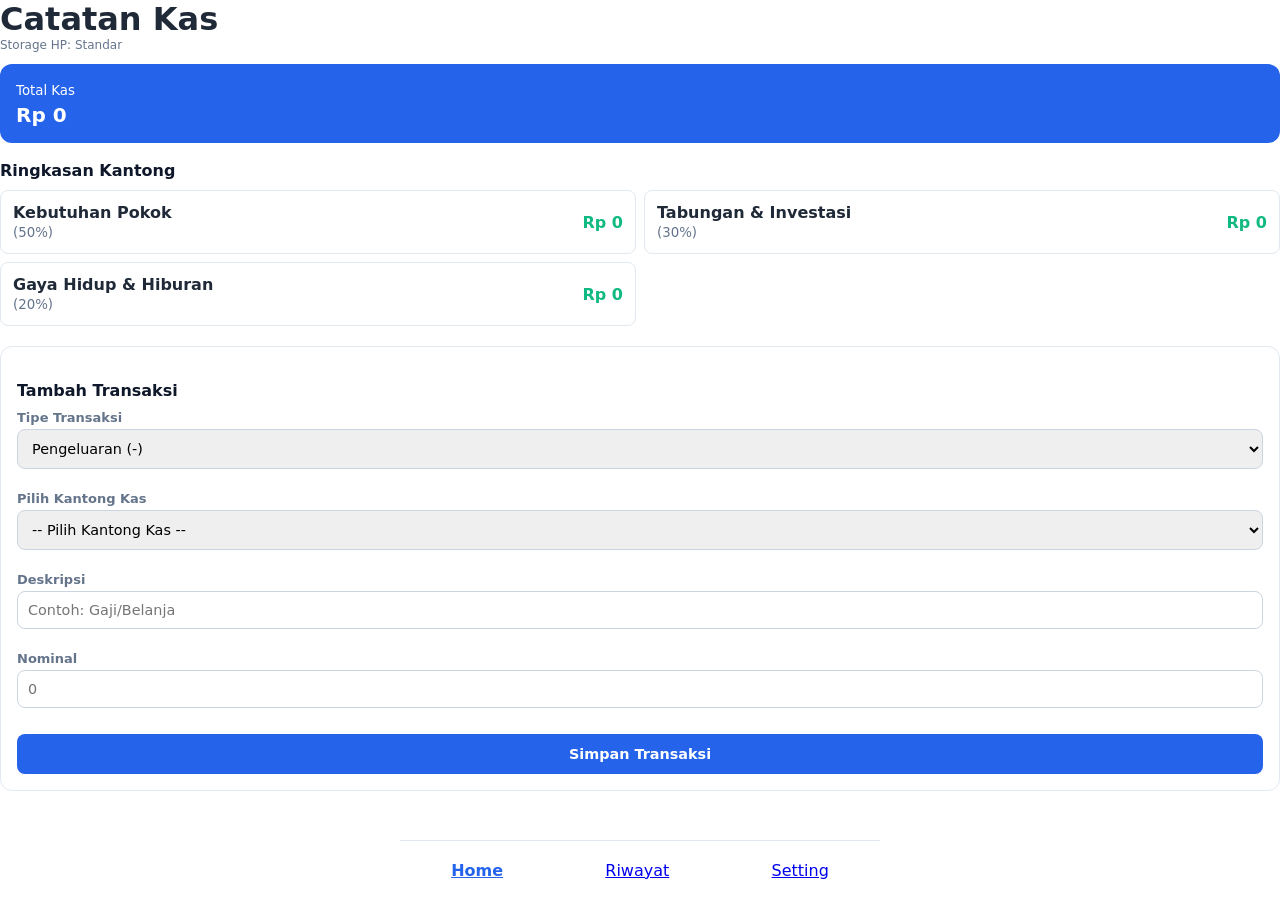
==== index.html @ a2356e30 "Commit awal proyek web pencatan kas" ====
<!DOCTYPE html>
<html lang="id">
<head>
  <meta charset="UTF-8">
  <meta name="viewport" content="width=device-width, initial-scale=1.0">
  <title>Catatan Kas</title>
  <link rel="stylesheet" href="style.css"> <!-- sesuaikan nama CSS kamu jika ada -->
  <link rel="manifest" href="manifest.json">
</head>
<body>

  <h1>Catatan Kas</h1>
  <div id="storage-status" style="font-size: 12px; color: #64748b; margin-bottom: 12px;">
    Status Storage: Memuat.......
  </div>

  <!-- Kartu Total Saldo -->
  <div class="card-total" style="background: #2563eb; color: white; padding: 16px; border-radius: 12px; margin-bottom: 16px;">
    <small>Total Kas</small>
    <h2 id="total-saldo" style="margin: 4px 0 0 0;">Rp 0</h2>
  </div>

  <!-- Ringkasan Kantong Kas -->
  <h3>Ringkasan Kantong</h3>
  <div id="kantong-list" style="display: grid; grid-template-columns: 1fr 1fr; gap: 8px; margin-bottom: 20px;">
    <!-- Kartu kantong akan dirender oleh app-index.js di sini -->
  </div>

  <!-- Form Tambah Transaksi -->
  <div class="card-form" style="border: 1px solid #e2e8f0; padding: 16px; border-radius: 12px;">
    <h3>Tambah Transaksi</h3>

    <!-- Gunakan SATU Form Utama -->
    <form id="form-transaksi">
      
      <div style="margin-bottom: 12px;">
        <label style="display: block; font-size: 13px; font-weight: bold; margin-bottom: 4px;">Tipe Transaksi</label>
        <select id="tipe-transaksi" style="width: 100%; padding: 10px; border-radius: 8px; border: 1px solid #cbd5e1;">
          <option value="pemasukan">Pemasukan (+)</option>
          <option value="pengeluaran" selected>Pengeluaran (-)</option>
        </select>
      </div>

      <!-- wadah ELEMEN DROPDOWN KANTONG (PENTING!) -->
      <div id="wrapper-select-kategori" style="margin-bottom: 12px;">
        <label style="display: block; font-size: 13px; font-weight: bold; margin-bottom: 4px;">Pilih Kantong Kas</label>
        <select id="select-kategori" style="width: 100%; padding: 10px; border-radius: 8px; border: 1px solid #cbd5e1;">
          <option value="">-- Pilih Kantong Kas --</option>
        </select>
      </div>

      <div style="margin-bottom: 12px;">
        <label style="display: block; font-size: 13px; font-weight: bold; margin-bottom: 4px;">Deskripsi</label>
        <input type="text" id="ket-transaksi" placeholder="Contoh: Gaji/Belanja" style="width: 100%; padding: 10px; border-radius: 8px; border: 1px solid #cbd5e1;">
      </div>

      <div style="margin-bottom: 16px;">
        <label style="display: block; font-size: 13px; font-weight: bold; margin-bottom: 4px;">Nominal</label>
        <input type="number" id="jumlah-transaksi" placeholder="0" min="0" style="width: 100%; padding: 10px; border-radius: 8px; border: 1px solid #cbd5e1;">
      </div>

      <button type="submit" style="width: 100%; padding: 12px; background: #2563eb; color: white; border: none; border-radius: 8px; font-weight: bold; cursor: pointer;">
        Simpan Transaksi
      </button>

    </form>
  </div>

  <!-- Navigasi Bawah -->
  <nav class="bottom-nav">
        <a href="index.html" class="nav-btn active">Home</a>
        <a href="analytics.html" class="nav-btn">Riwayat</a>
        <a href="settings.html" class="nav-btn">Setting</a>
    </nav>

  <!-- PEMANGGILAN SCRIPT WAJIB URUT -->
  <script src="storage.js"></script>
  <script src="app-index.js"></script>
</body>
</html>
---- style.css ----
:root{
    --primary-color: #2563eb;
    --primary-dark: #1d4ed8;
    --bg-color: #f8fafc;
    --card-bg: #ffffff;
    --text-main: #0f172a;
    --text-muted: #64748b;
    --border-color: #e2e8f0;
    --success-color: #10b981;
    --danger-color: #ef4444;
    --radius: 12px;
    --shadow: 0 4px 6px -1px rgba(0,0,0,0.05), 0 2px 4px -2px rgba(0,0,0,0.05);
}

* {
    box-sizing: border-box;
    margin: 0;
    padding: 0;
    font-family: system-ui, -apple-system, BlinkMacSystemFont, 'Segoe UI', Roboto, Oxygen, Ubuntu, Cantarell, 'Open Sans', 'Helvetica Neue', sans-serif;
}

body {
    background-color: #ffffff;
    color: #1f2937;
    padding-bottom: 80px;
}

.container {
    max-width: 480px;
    margin: 0 auto;
    padding: 16px
}

h2 {
    font-size: 1.25rem;
    margin-bottom: 12px;
    color: var(--text-man);
}

h3 {
    font-size: 1rem;
    margin: 18px 0 10px 0;
    color: var(--text-main);
}

/* 
=============================================================
KOMPONEN CARD & MAIN SALDO
=============================================================
*/

.card {
    background: var(--card-bg);
    border-radius: var(--radius);
    padding: 16px;
    margin-bottom: 16px;
    border: 1px;
    box-shadow: var(--shadow);
}

.main-card {
    background: linear-gradient(135deg, var(--primary-color), var(--primary-dark));
    color: #ffffff;
    border: none;
}

.main-card small {
    color: #93c5fd;
    font-size: 0.85rem;
}

.main-card h1{
    font-size: 1.8rem;
    margin-top: 4px;
}

/* 
==================================================
GRID KANTONG / KATEGORI KAS
==================================================
*/

.kantong-grid {
    display: grid;
    grid-template-columns: repeat(2, 1fr);
    gap: 10px;
    margin-bottom: 16px;;
}

.card-kantong {
    background: var(--card-bg);
    padding: 12px;
    border-radius: var(--radius);
    border: 1px solid var(--border-color);
    box-shadow: var(--shadow);
}

.card-kantong small {
    color: var(--text-muted);
    font-size: 0.75rem;
    display: block;
    white-space: nowrap;
    overflow: hidden;
    text-overflow: ellipsis;
}

.card-kantong h4{
    color: var(--primary-color);
    font: 1rem;
    margin-top: 4px;
}

/* 
============================================
FORM INPUT & ELEMEN KONTROL
============================================
 */

form{
    display: flex;
    flex-direction: column;
    gap: 10px;
}

label {
    font-size: 0.8rem;
    font-weight: 600;
    color: var(--text-muted);
}

input, select, button {
    width: 100%;
    padding: 10px 12px;
    border-radius: 8px;
    border: 1px solid var(--border-color);
    font-size: 0.9rem;
    outline: none;
}

input:focus, select:focus {
    border-color: var(--primary-color);
}

button[type="submit"] {
    background-color: var(--primary-color);
    color: white;
    font-weight: 600;
    border: none;
    cursor: pointer;
    transition: background 0.2;
}

button[type="submit"]:active {
    background-color: var(--primary-dark);
}

/* 
==============================================
LIST RIWAYAT $ PENGATURAN KATEGORI
==============================================
*/

.transaksi-ul, .setting-kat-ul {
    list-style: none;
}

.transaksi-ul li {
    display: flex;
    justify-content: space-between;
    align-item: center;
    padding: 10px 0;
    border-bottom: 1px solid var(--border-color);
}

.transaksi-ul li:last-child {
    border-bottom: none;
}

.setting-kat-ul li {
    display: flex;
    justify-content: space-between;
    align-items: center;
    padding: 8px 12px;
    background: #f1f5f9;
    border-radius: 8px;
    margin-bottom: 8px;
    font-size: 0.85rem;
}

.btn-del {
    background: none;
    border: none;
    color: var(--danger-color);
    font-size: 1.1rem;
    cursor: pointer;
    padding: 4px 8px;
}

/* 
================================================
BOTTOM NAVIGATION BAR (FIXED NAV)
================================================
*/
.bottom-nav {
    position: fixed;
    bottom: 0;
    left: 0;
    right: 0;
    height: 60px;
    background: #ffffff;
    border-top: 1px solid var(--border-color);
    display: flex;
    justify-content: space-around;
    align-items: center;
    z-index: 1000;
    max-width: 480px;
    margin: 0 auto;
}

.nav-btn span {
    margin-top: 2px;
}

.nav-btn.active {
    color: var(--primary-color);
    font-weight: 600;
}
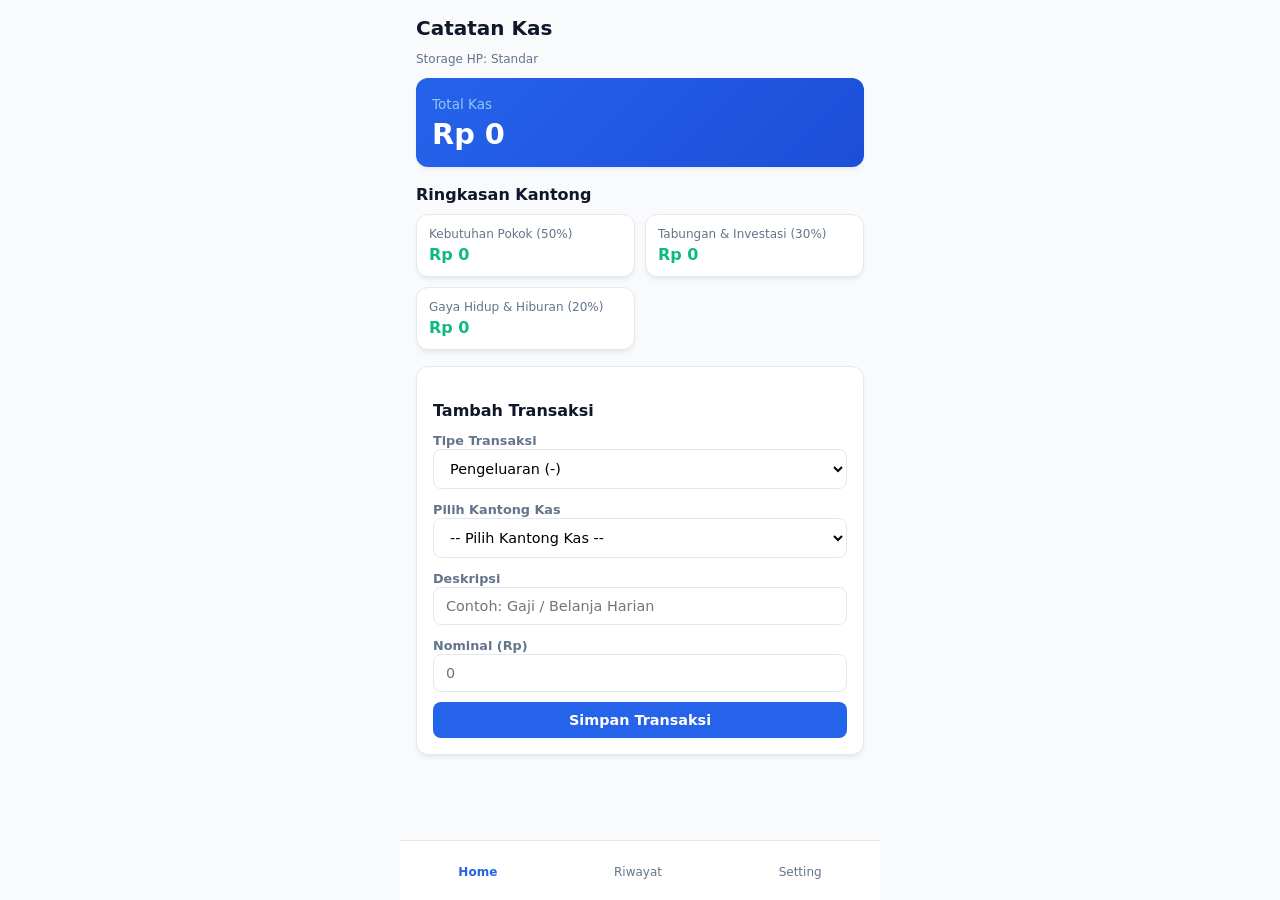
==== commit b0133d1a: "Update UX" ====
--- a/index.html
+++ b/index.html
@@ -3,77 +3,72 @@
 <head>
   <meta charset="UTF-8">
   <meta name="viewport" content="width=device-width, initial-scale=1.0">
-  <title>Catatan Kas</title>
-  <link rel="stylesheet" href="style.css"> <!-- sesuaikan nama CSS kamu jika ada -->
+  <title>Catatan Kas - Home</title>
+  <link rel="stylesheet" href="style.css">
+  <link rel="icon" type="image/svg+xml" href="icon/logo.svg">
   <link rel="manifest" href="manifest.json">
 </head>
 <body>
 
-  <h1>Catatan Kas</h1>
-  <div id="storage-status" style="font-size: 12px; color: #64748b; margin-bottom: 12px;">
-    Status Storage: Memuat.......
+  <div class="container">
+    <h2>Catatan Kas</h2>
+    <div id="storage-status" style="font-size: 12px; color: var(--text-muted); margin-bottom: 12px;">
+      Status Storage: Memuat.......
+    </div>
+
+    <!-- Kartu Total Saldo Utama -->
+    <div class="card main-card">
+      <small>Total Kas</small>
+      <h1 id="total-saldo">Rp 0</h1>
+    </div>
+
+    <!-- Ringkasan Kantong Kas -->
+    <h3>Ringkasan Kantong</h3>
+    <div id="kantong-list" class="kantong-grid">
+      <!-- Di-render otomatis oleh app-index.js -->
+    </div>
+
+    <!-- Form Tambah Transaksi -->
+    <div class="card">
+      <h3>Tambah Transaksi</h3>
+      <form id="form-transaksi">
+        <div>
+          <label>Tipe Transaksi</label>
+          <select id="tipe-transaksi">
+            <option value="pemasukan">Pemasukan (+)</option>
+            <option value="pengeluaran" selected>Pengeluaran (-)</option>
+          </select>
+        </div>
+
+        <div id="wrapper-select-kategori">
+          <label>Pilih Kantong Kas</label>
+          <select id="select-kategori">
+            <option value="">-- Pilih Kantong Kas --</option>
+          </select>
+        </div>
+
+        <div>
+          <label>Deskripsi</label>
+          <input type="text" id="ket-transaksi" placeholder="Contoh: Gaji / Belanja Harian">
+        </div>
+
+        <div>
+          <label>Nominal (Rp)</label>
+          <input type="number" id="jumlah-transaksi" placeholder="0" min="0">
+        </div>
+
+        <button type="submit" class="btn-primary">Simpan Transaksi</button>
+      </form>
+    </div>
   </div>
 
-  <!-- Kartu Total Saldo -->
-  <div class="card-total" style="background: #2563eb; color: white; padding: 16px; border-radius: 12px; margin-bottom: 16px;">
-    <small>Total Kas</small>
-    <h2 id="total-saldo" style="margin: 4px 0 0 0;">Rp 0</h2>
-  </div>
+  <!-- Bottom Navigation -->
+  <nav class="bottom-nav">
+    <a href="index.html" class="nav-btn active"><span>Home</span></a>
+    <a href="analytics.html" class="nav-btn"><span>Riwayat</span></a>
+    <a href="settings.html" class="nav-btn"><span>Setting</span></a>
+  </nav>
 
-  <!-- Ringkasan Kantong Kas -->
-  <h3>Ringkasan Kantong</h3>
-  <div id="kantong-list" style="display: grid; grid-template-columns: 1fr 1fr; gap: 8px; margin-bottom: 20px;">
-    <!-- Kartu kantong akan dirender oleh app-index.js di sini -->
-  </div>
-
-  <!-- Form Tambah Transaksi -->
-  <div class="card-form" style="border: 1px solid #e2e8f0; padding: 16px; border-radius: 12px;">
-    <h3>Tambah Transaksi</h3>
-
-    <!-- Gunakan SATU Form Utama -->
-    <form id="form-transaksi">
-      
-      <div style="margin-bottom: 12px;">
-        <label style="display: block; font-size: 13px; font-weight: bold; margin-bottom: 4px;">Tipe Transaksi</label>
-        <select id="tipe-transaksi" style="width: 100%; padding: 10px; border-radius: 8px; border: 1px solid #cbd5e1;">
-          <option value="pemasukan">Pemasukan (+)</option>
-          <option value="pengeluaran" selected>Pengeluaran (-)</option>
-        </select>
-      </div>
-
-      <!-- wadah ELEMEN DROPDOWN KANTONG (PENTING!) -->
-      <div id="wrapper-select-kategori" style="margin-bottom: 12px;">
-        <label style="display: block; font-size: 13px; font-weight: bold; margin-bottom: 4px;">Pilih Kantong Kas</label>
-        <select id="select-kategori" style="width: 100%; padding: 10px; border-radius: 8px; border: 1px solid #cbd5e1;">
-          <option value="">-- Pilih Kantong Kas --</option>
-        </select>
-      </div>
-
-      <div style="margin-bottom: 12px;">
-        <label style="display: block; font-size: 13px; font-weight: bold; margin-bottom: 4px;">Deskripsi</label>
-        <input type="text" id="ket-transaksi" placeholder="Contoh: Gaji/Belanja" style="width: 100%; padding: 10px; border-radius: 8px; border: 1px solid #cbd5e1;">
-      </div>
-
-      <div style="margin-bottom: 16px;">
-        <label style="display: block; font-size: 13px; font-weight: bold; margin-bottom: 4px;">Nominal</label>
-        <input type="number" id="jumlah-transaksi" placeholder="0" min="0" style="width: 100%; padding: 10px; border-radius: 8px; border: 1px solid #cbd5e1;">
-      </div>
-
-      <button type="submit" style="width: 100%; padding: 12px; background: #2563eb; color: white; border: none; border-radius: 8px; font-weight: bold; cursor: pointer;">
-        Simpan Transaksi
-      </button>
-
-    </form>
-  </div>
-
-  <!-- Navigasi Bawah -->
-  <nav class="bottom-nav">
-        <a href="index.html" class="nav-btn active">Home</a>
-        <a href="analytics.html" class="nav-btn">Riwayat</a>
-        <a href="settings.html" class="nav-btn">Setting</a>
-    </nav>
-
-  <!-- PEMANGGILAN SCRIPT WAJIB URUT -->
   <script src="storage.js"></script>
   <script src="app-index.js"></script>
 </body>
--- a/style.css
+++ b/style.css
@@ -1,4 +1,4 @@
-:root{
+:root {
     --primary-color: #2563eb;
     --primary-dark: #1d4ed8;
     --bg-color: #f8fafc;
@@ -20,21 +20,22 @@
 }
 
 body {
-    background-color: #ffffff;
-    color: #1f2937;
+    background-color: var(--bg-color);
+    color: var(--text-main);
     padding-bottom: 80px;
 }
 
 .container {
     max-width: 480px;
     margin: 0 auto;
-    padding: 16px
-}
-
+    padding: 16px;
+}
+
+/* PERBAIKAN TYPO: var(--text-man) -> var(--text-main) */
 h2 {
     font-size: 1.25rem;
     margin-bottom: 12px;
-    color: var(--text-man);
+    color: var(--text-main);
 }
 
 h3 {
@@ -49,12 +50,13 @@
 =============================================================
 */
 
+/* PERBAIKAN: border: 1px -> border: 1px solid var(--border-color) */
 .card {
     background: var(--card-bg);
     border-radius: var(--radius);
     padding: 16px;
     margin-bottom: 16px;
-    border: 1px;
+    border: 1px solid var(--border-color);
     box-shadow: var(--shadow);
 }
 
@@ -69,7 +71,7 @@
     font-size: 0.85rem;
 }
 
-.main-card h1{
+.main-card h1 {
     font-size: 1.8rem;
     margin-top: 4px;
 }
@@ -84,7 +86,7 @@
     display: grid;
     grid-template-columns: repeat(2, 1fr);
     gap: 10px;
-    margin-bottom: 16px;;
+    margin-bottom: 16px;
 }
 
 .card-kantong {
@@ -104,9 +106,10 @@
     text-overflow: ellipsis;
 }
 
-.card-kantong h4{
+/* PERBAIKAN: font: 1rem -> font-size: 1rem */
+.card-kantong h4 {
     color: var(--primary-color);
-    font: 1rem;
+    font-size: 1rem;
     margin-top: 4px;
 }
 
@@ -116,7 +119,7 @@
 ============================================
  */
 
-form{
+form {
     display: flex;
     flex-direction: column;
     gap: 10px;
@@ -135,28 +138,46 @@
     border: 1px solid var(--border-color);
     font-size: 0.9rem;
     outline: none;
+    background: #ffffff;
 }
 
 input:focus, select:focus {
     border-color: var(--primary-color);
 }
 
-button[type="submit"] {
+/* PERBAIKAN TYPO: transition: background 0.2s */
+button[type="submit"], .btn-primary {
     background-color: var(--primary-color);
     color: white;
     font-weight: 600;
     border: none;
     cursor: pointer;
-    transition: background 0.2;
-}
-
-button[type="submit"]:active {
+    transition: transform 0.1s ease, background 0.2s ease;
+}
+
+button[type="submit"]:active, .btn-primary:active {
     background-color: var(--primary-dark);
+    transform: scale(0.98);
+}
+
+/* Varian Tombol Tambahan untuk Setting / Backup / Restore */
+.btn-success {
+    background-color: var(--success-color);
+    color: white;
+    font-weight: 600;
+    border: none;
+    cursor: pointer;
+    transition: transform 0.1s ease;
+}
+
+.btn-success:active {
+    opacity: 0.9;
+    transform: scale(0.98);
 }
 
 /* 
 ==============================================
-LIST RIWAYAT $ PENGATURAN KATEGORI
+LIST RIWAYAT & PENGATURAN KATEGORI
 ==============================================
 */
 
@@ -164,10 +185,11 @@
     list-style: none;
 }
 
+/* PERBAIKAN TYPO: align-item -> align-items */
 .transaksi-ul li {
     display: flex;
     justify-content: space-between;
-    align-item: center;
+    align-items: center;
     padding: 10px 0;
     border-bottom: 1px solid var(--border-color);
 }
@@ -194,7 +216,52 @@
     font-size: 1.1rem;
     cursor: pointer;
     padding: 4px 8px;
-}
+    width: auto;
+}
+
+/* 
+================================================
+CUSTOM TOAST NOTIFICATION (POPUP MELAYANG)
+================================================
+*/
+#toast-container {
+    position: fixed;
+    top: 20px;
+    left: 50%;
+    transform: translateX(-50%);
+    z-index: 9999;
+    display: flex;
+    flex-direction: column;
+    gap: 8px;
+    pointer-events: none;
+}
+
+.toast {
+    min-width: 280px;
+    max-width: 90vw;
+    padding: 12px 18px;
+    border-radius: 12px;
+    background: #1e293b;
+    color: #ffffff;
+    font-size: 0.85rem;
+    font-weight: 500;
+    box-shadow: 0 10px 25px -5px rgba(0, 0, 0, 0.2);
+    display: flex;
+    align-items: center;
+    gap: 10px;
+    opacity: 0;
+    transform: translateY(-20px) scale(0.95);
+    transition: all 0.3s cubic-bezier(0.16, 1, 0.3, 1);
+}
+
+.toast.show {
+    opacity: 1;
+    transform: translateY(0) scale(1);
+}
+
+.toast-success { border-left: 4px solid var(--success-color); }
+.toast-error { border-left: 4px solid var(--danger-color); }
+.toast-info { border-left: 4px solid var(--primary-color); }
 
 /* 
 ================================================
@@ -217,6 +284,15 @@
     margin: 0 auto;
 }
 
+.nav-btn {
+    text-decoration: none;
+    color: var(--text-muted);
+    font-size: 0.75rem;
+    display: flex;
+    flex-direction: column;
+    align-items: center;
+}
+
 .nav-btn span {
     margin-top: 2px;
 }
@@ -224,4 +300,4 @@
 .nav-btn.active {
     color: var(--primary-color);
     font-weight: 600;
-}
+}
